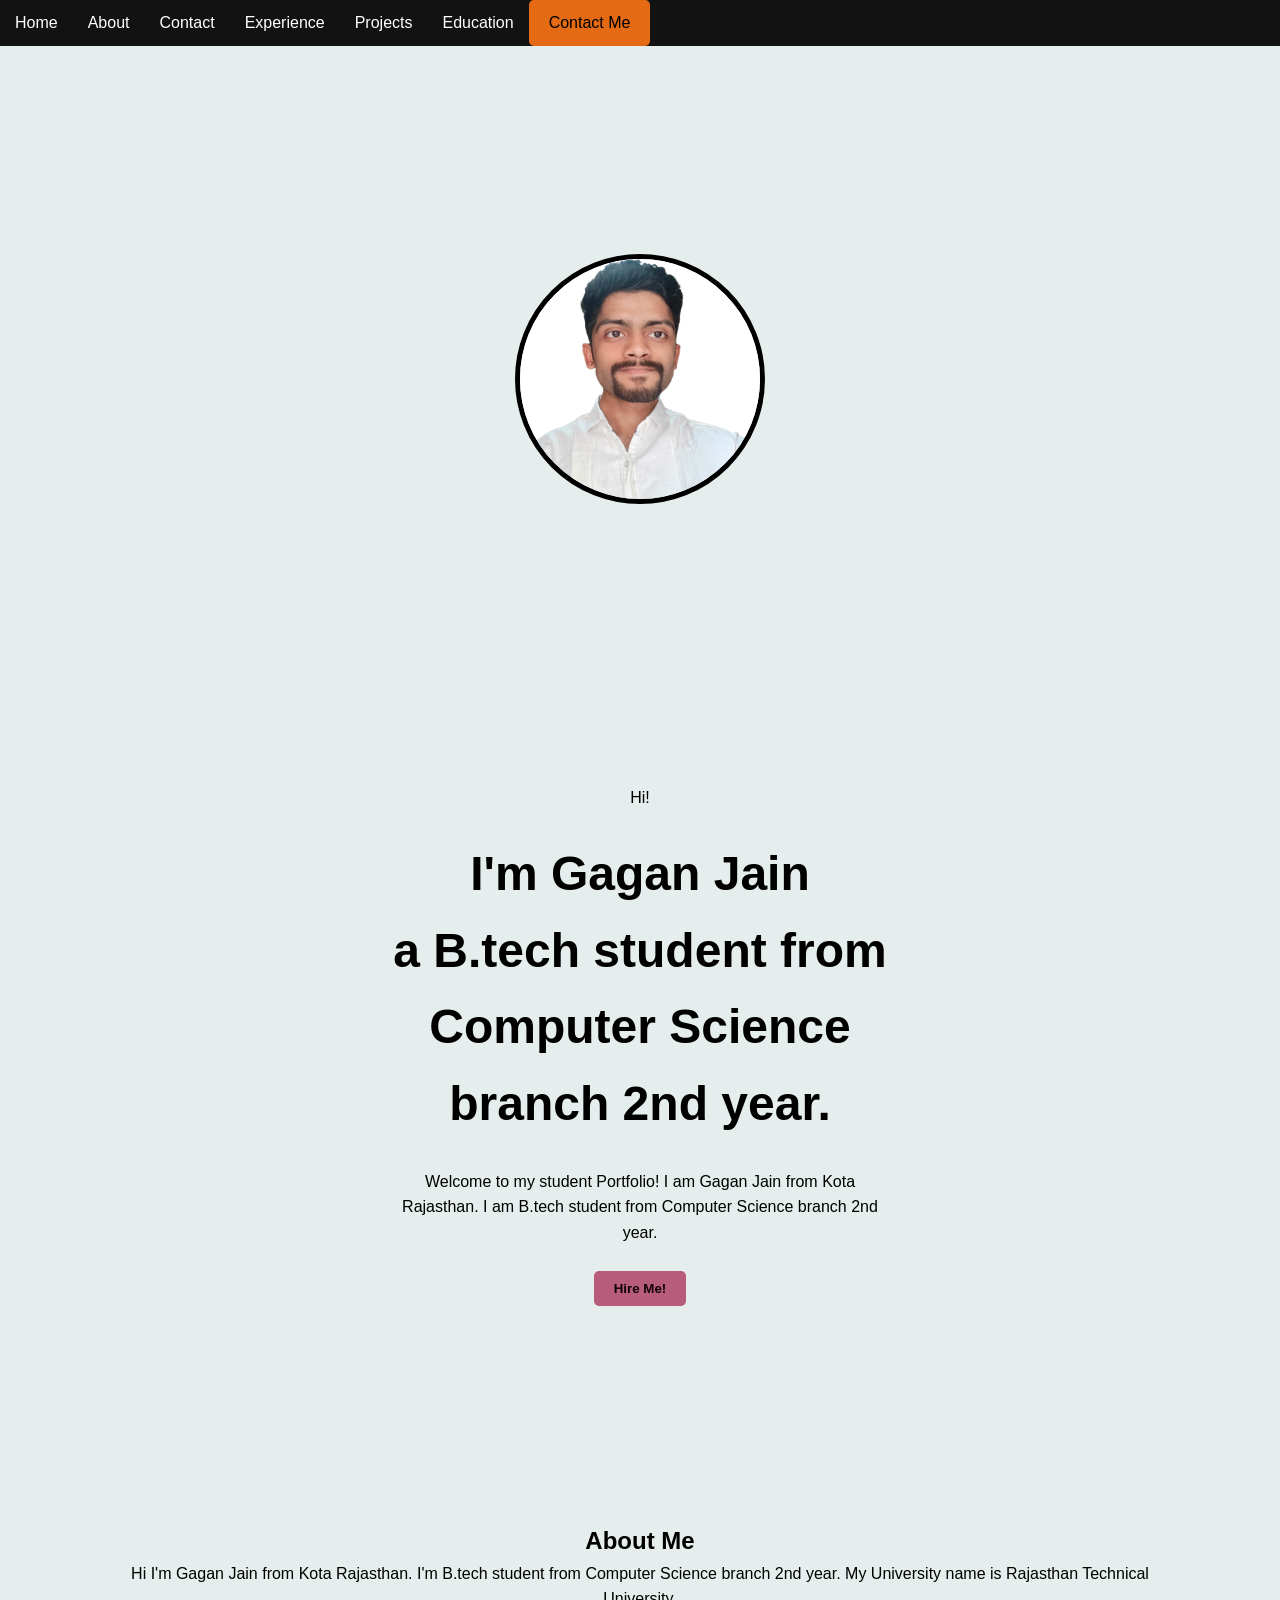
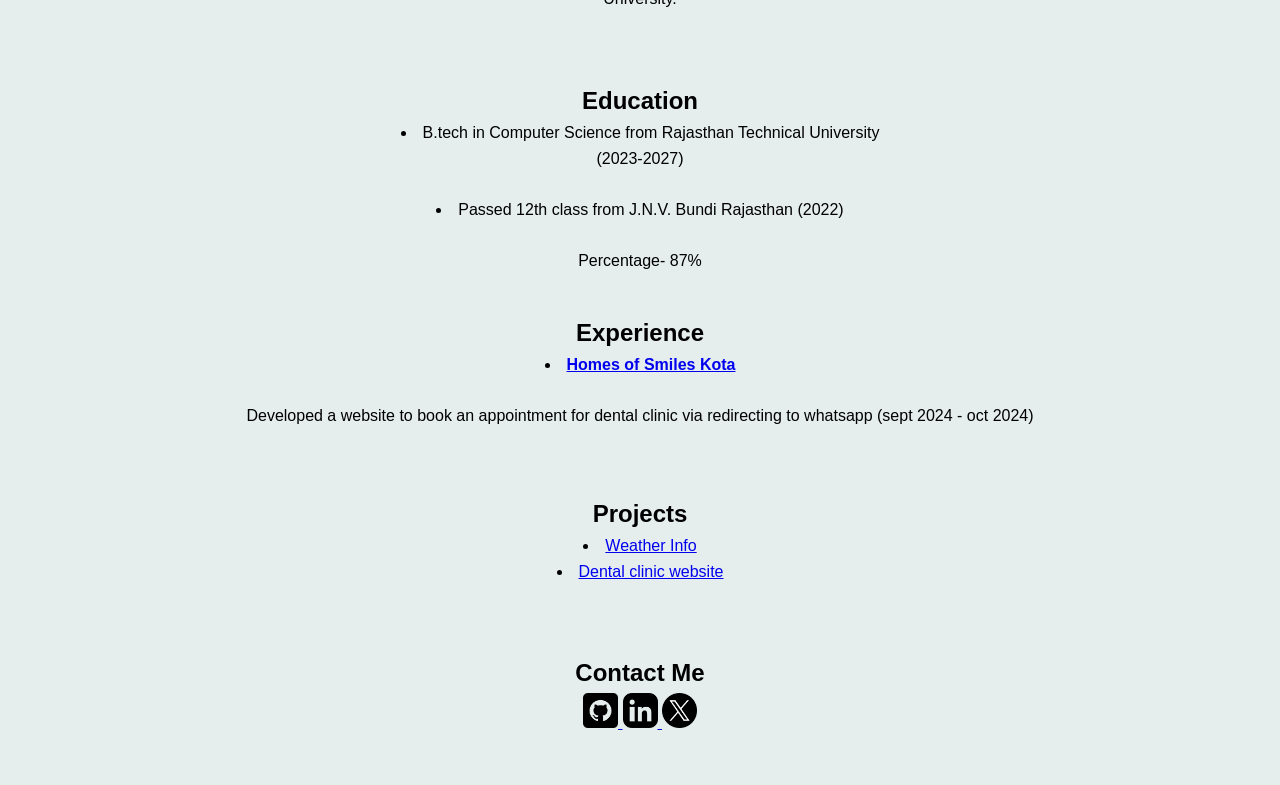
==== index.html @ 57ca9106 "added" ====
<!DOCTYPE html>
<html lang="en">
<head>
    <meta charset="UTF-8">
    <meta name="viewport" content="width=device-width, initial-scale=1.0">
    <title>My Portfolio</title>
   <link rel="stylesheet" href="style.css">
   
</head>
<body><header>
  <nav class="Navbar">
      <div class="hamburger" id="hamburger">
          &#9776; <!-- Hamburger icon -->
      </div>
      <ul class="nav-links" id="nav-links">
          <li><a href="#home">Home</a></li>
          <li><a href="#about">About</a></li>
          <li><a href="#contact">Contact</a></li>
          <li><a href="#Experience">Experience</a></li>
          <li><a href="#Projects">Projects</a></li>
          <li><a href="#Education">Education</a></li>
      </ul>
      <a href="https://mail.google.com/mail/?view=cm&fs=1&tf=1&to=gagan.praveen004@gmail.com" class="contact-btn">Contact Me</a>
  </nav>
  <br>
</header>
<!-- 
    <header>
        <nav>
            <ul>
                <li><a href="#home">Home</a></li>
                <li><a href="#about">About</a></li>
                <li><a href="#contact">Contact</a></li>
                <li><a href="#Experience">Experience</a></li>
                <li><a href="#Education">Education</a></li>
            </ul>
            <a href="https://mail.google.com/mail/?view=cm&fs=1&tf=1&to=gagan.praveen004@gmail.com" class="contact-btn">Contact Me</a>
        </nav>
        <br>
    </header> -->
    <section id="home">
      <div class="img">
        
        <img src="main.jpg" alt="profile" width="250px" height="250px" border- radius="90%" object-fit="cover" border="5px solid black">
       
    </div>
  </section>
    <section id="home">
        <div class="intro">
            <div class="content">
                <p class="subtitle" >Hi!</p>
                <br>
                <h1 class="title">I'm <span class="highlight"> Gagan Jain<br>a  </span>B.tech student from Computer Science  branch 2nd year.</h1>
                <br>
                <p class="Description">Welcome to my student Portfolio! I am Gagan Jain from Kota Rajasthan. I am B.tech student from Computer Science branch 2nd year.</p>
                <div class="action__btns">
                  <a href="https://mail.google.com/mail/?view=cm&fs=1&tf=1&to=gagan.praveen004@gmail.com">
                     <br>
                    <button class="Portfolio"><b>Hire Me!</b></button> <br>
                  </a>
                </div>
            </div>
            <br>
          
        </div>
    </section> 
    <br>
    <br>
    <br>
    <section id="about">
      
      <h2>About Me</h2>
      <p>Hi I'm Gagan Jain from Kota Rajasthan. I'm B.tech student from Computer Science  branch 2nd year. My University name is Rajasthan Technical University.</p>
    </section> 
    <section id="Education">
      <h2>Education</h2>
   <li> B.tech in Computer Science from Rajasthan Technical University </li>  
        (2023-2027)
     <br>
     <br>
  <li> Passed 12th class from J.N.V. Bundi Rajasthan (2022)</li>
        <br>
        Percentage- 87% 
   
    </section>
    <section id="Experience">
      <h2>Experience</h2>
     

   <li> <a href="https://the-home-of-smiles.onrender.com/">   <b>Homes of Smiles Kota</b> </a>  </li> 
         <br>
        Developed a website to book an appointment for dental clinic via redirecting to  whatsapp (sept 2024 - oct 2024) 
         <br>
        <br>
   
       
    </section>
    <section id="Projects">
      <h2>Projects</h2>
   

       <li><a href="https://the-weather-app-search.vercel.app/">Weather Info</a> </li>
       <li><a href="https://the-home-of-smiles.onrender.com/">Dental clinic website </a></li>
    
    </section>
    
    <section id="contact">
      <h2>Contact Me</h2>
      <div class="child">
        <a href="https://github.com/Gagan-jain-004"><img src="github.png" height="35px" width="35px" class="insta" alt="img"> </a>
        <a href="https://www.linkedin.com/in/gagan-jain-01abc"><img src="linkedin.png" height="35px" width="35px" class="insta" alt="img"> </a>
        <a href="https://x.com/GaganJain004?s=09"><img src="twitter.png" height="35px" width="35px" class="insta" alt="img"> </a>
         </a>
      </div>
   </section>





   <script>
    const hamburger = document.getElementById('hamburger');
    const navLinks = document.getElementById('nav-links');

    hamburger.addEventListener('click', () => {
        navLinks.classList.toggle('active');
    });
</script>
</body>
</html>
---- style.css ----
body
{
  font-family: Arial, Helvetica, sans-serif;
  background-color:rgb(229, 237, 237);
}
header
{
  position:relative;
  width: 100%;
  z-index: 1000;
}
 nav
{
  width:100%;
  position:fixed;
  background-color:rgb(18, 18, 19);
  color: white;
  display: flex;
  top: 0;
  align-items: center;
  
}
header nav ul
{
  list-style: none;
  display: flex;
}
header nav ul li
{
  margin: 0 15px;
}
header nav ul li a
{
  color:white;
  text-decoration: none;
  font-size: 16px;
}
header nav .contact-btn
{
  background-color: rgb(228, 107, 20);
  padding: 10px 20px;
  color: black;
  border-radius: 5px;
  text-decoration: none;
}
section#home
{
  display: flex;
  justify-content: space-around;
  align-items: center;
  height: 75vh;
  padding: 0 10%;
}
.intro
{
  max-width: 500px;
}
.intro h1
{
  font-size: 48px;
}
.intro .role
{
 font-size: 24px;
}
.intro .btn
{
  padding: 10px 20px;
  border-radius: 5px;
  text-decoration: none;
}
.photo img
{
  border-radius: 90%;
  width: 250px;
  height: 250px; 
  object-fit: cover;
  border: 5px solid black;
}
section#about,section#contact
{
 padding: 50px 10%;
 text-align:center ;
}
section#abouth2,section#contacth2
{
 font-size: 36px;
 margin-bottom: 20px;
}
form input, form textarea
{
  width: 100%;
  padding: 15px;
  margin: 10px 0;
  border: 1px solid black;
  border-radius: 5px;
}
form button
{
  padding: 10px 20px;
  border: none;
  border-radius: 5px;
  cursor: pointer;
}



.Portfolio {
  background-color: #ea5967;
  
}
html{
  scroll-behavior: smooth;
}


/* responsive */
/* Basic Reset */
* {
  margin: 0;
  padding: 0;
  box-sizing: border-box;
}

body {
  font-family: Arial, sans-serif;
  line-height: 1.6;
}

/* Header and Navigation */
header {
  background: #333;
  color: #fff;
  padding: 10px 0;
}

nav ul {
  list-style: none;
  display: flex;
  justify-content: center;
}

nav ul li {
  margin: 0 15px;
}

nav a {
  color: #fff;
  text-decoration: none;
}

/* Button Styles */
.contact-btn, .Portfolio {
  background: #b85c7b;
  color: rgb(16, 4, 4);
  padding: 10px 20px;
  border: none;
  border-radius: 5px;
  cursor: pointer;
}

/* Section Styles */
section {
  padding: 20px;
  text-align: center;
}

.img img {
  border-radius: 50%;
  border: 5px solid black;
}

/* Responsive Styles */
@media (max-width: 768px) {
  nav ul {
      flex-direction: column;
      align-items: center;
  }
  
  .img img {
      width: 200px;
      height: 200px;
  }
  
  .title {
      font-size: 1.5em;
  }
  
  .Description {
      font-size: 0.9em;
  }
}

@media (max-width: 480px) {
  nav ul {
      margin: 0;
  }
  
  .title {
      font-size: 1.2em;
  }
  
  .Description {
      font-size: 0.8em;
  }
  
  .contact-btn, .Portfolio {
      width: 100%;
      margin: 10px 0;
  }
}



/*-----------*/
/* Hamburger Menu */
.hamburger {
  display: none;
  font-size: 30px;
  cursor: pointer;
}

/* Navigation Links */
.nav-links {
  display: flex;
  justify-content: center;
}

/* Responsive Styles */
@media (max-width: 768px) {
  .hamburger {
      display: block;
      color: white;
      margin-right: 15px;
  }

  .nav-links {
      display: none;
      flex-direction: column;
      width: 100%;
      position: absolute;
      top: 60px; /* Adjust according to your header height */
      left: 0;
      background-color: black;
  }

  .nav-links.active {
      display: flex;
  }

  .nav-links li {
      margin: 10px 0;
  }

  .contact-btn {
      width: 90%; /* Make the button responsive */
      margin: 10px auto; /* Center the button */
  }
}

/* Adjusting Contact Me Button */
.contact-btn {
  padding: 10px 20px;
  width: auto; /* Allow it to adjust */
}
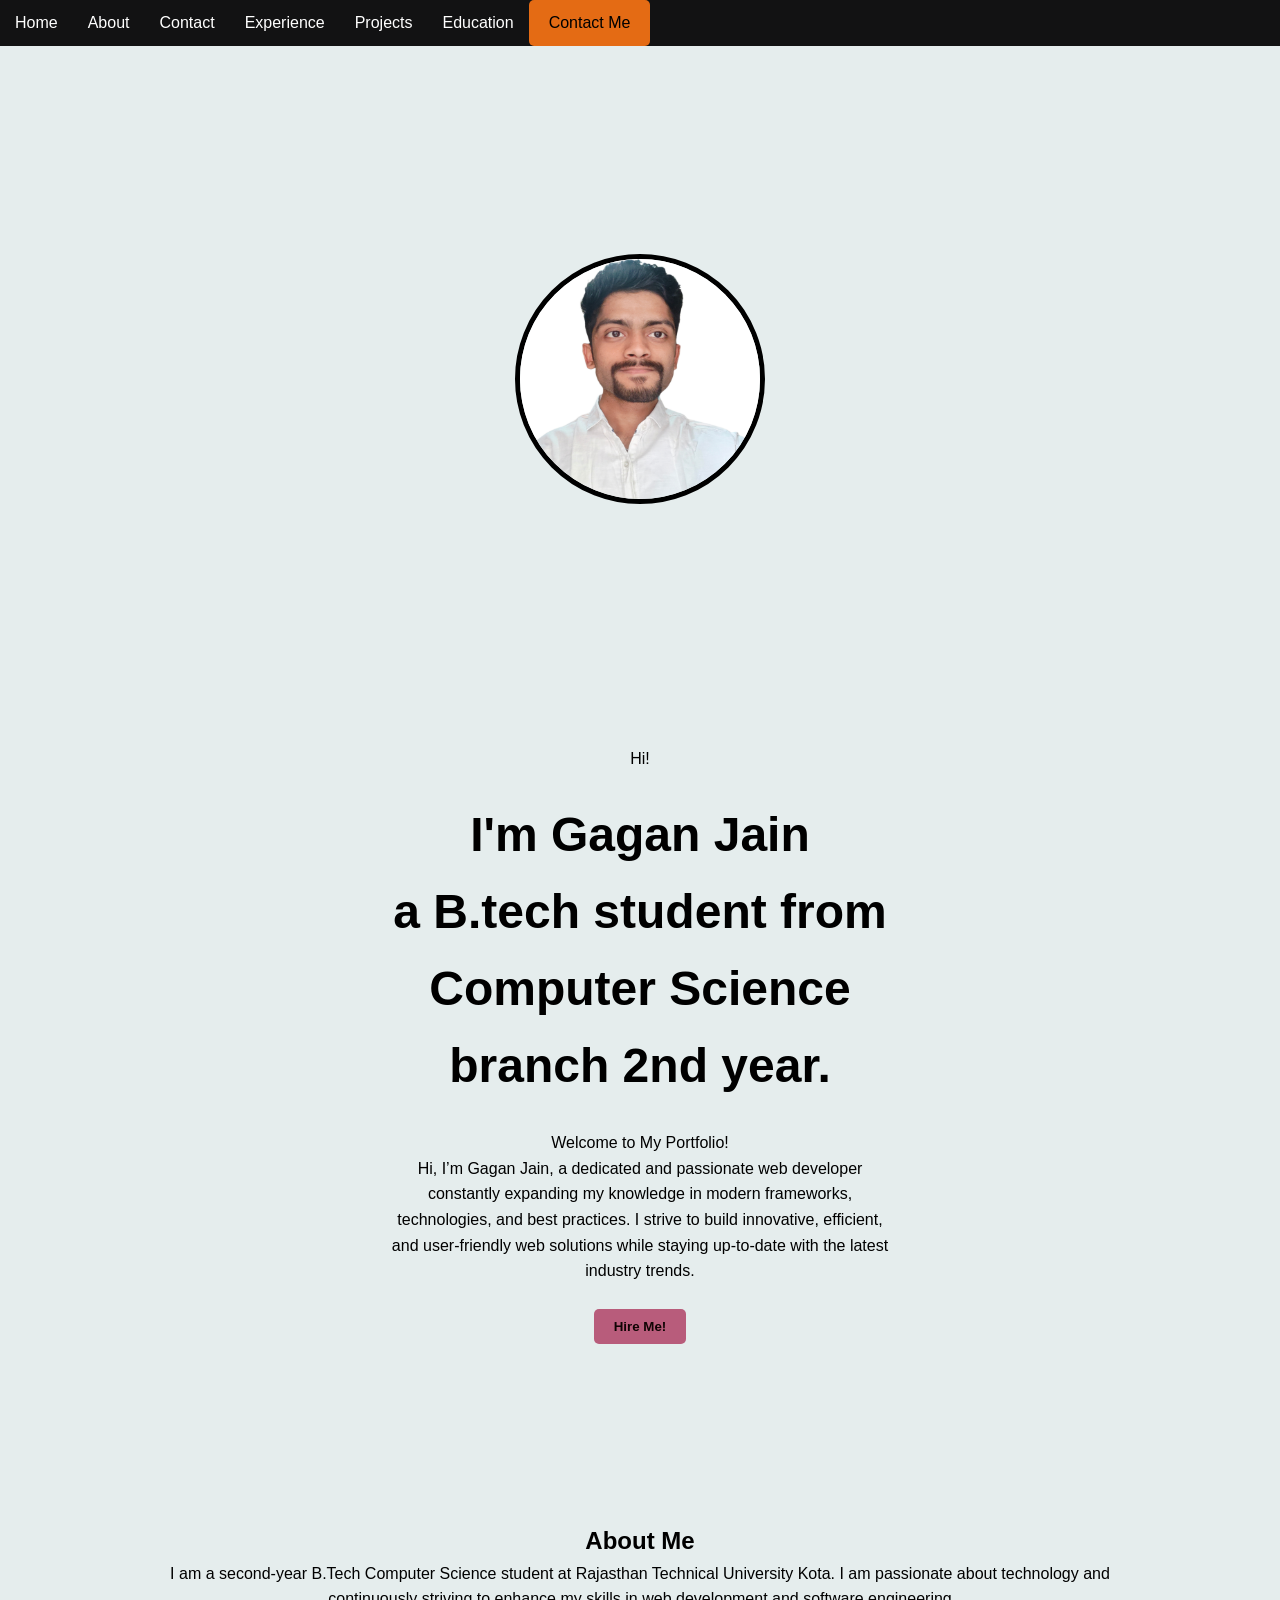
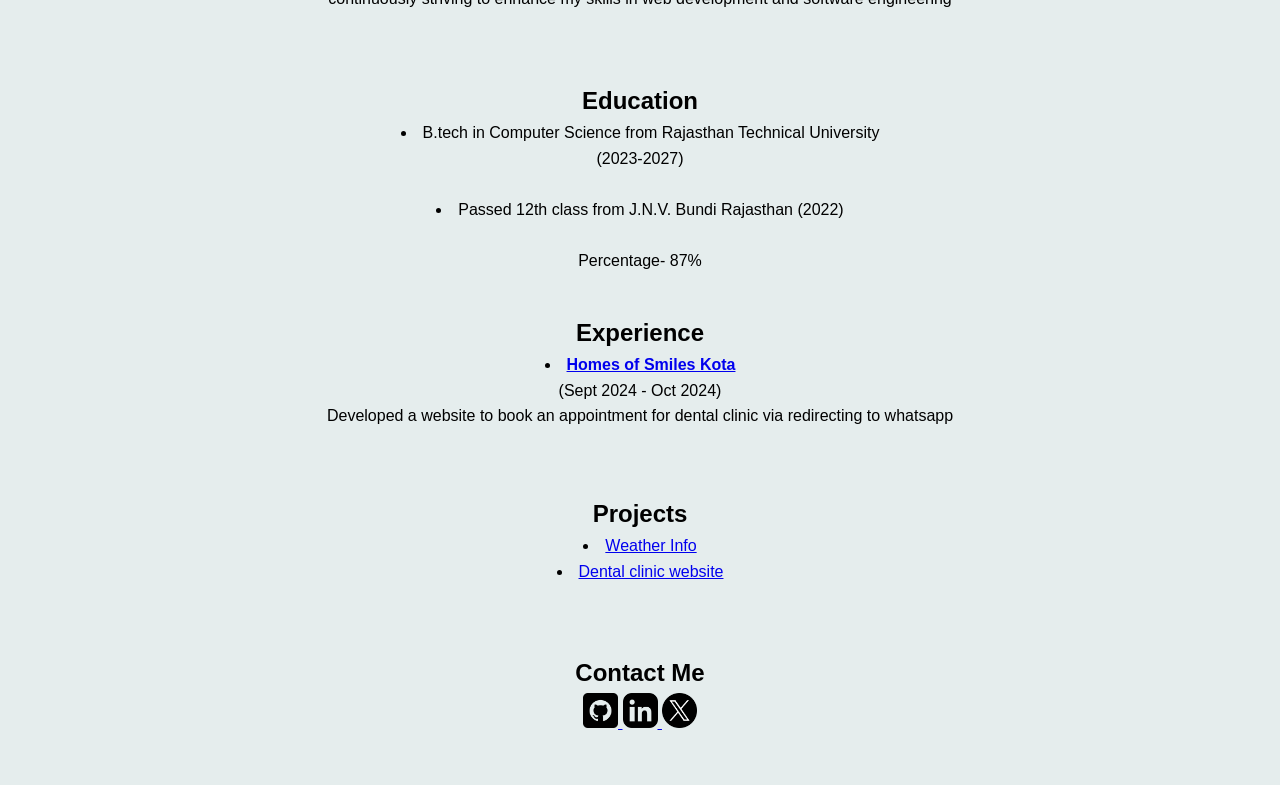
==== commit b635eabf: "added2" ====
--- a/index.html
+++ b/index.html
@@ -52,7 +52,9 @@
                 <br>
                 <h1 class="title">I'm <span class="highlight"> Gagan Jain<br>a  </span>B.tech student from Computer Science  branch 2nd year.</h1>
                 <br>
-                <p class="Description">Welcome to my student Portfolio! I am Gagan Jain from Kota Rajasthan. I am B.tech student from Computer Science branch 2nd year.</p>
+                <p class="Description">Welcome to My Portfolio! <br>
+                  Hi, I’m Gagan Jain,  a dedicated and passionate web developer constantly expanding my knowledge in modern frameworks, technologies, and best practices. I strive to build innovative, efficient, and user-friendly web solutions while staying up-to-date with the latest industry trends.
+                  </p>
                 <div class="action__btns">
                   <a href="https://mail.google.com/mail/?view=cm&fs=1&tf=1&to=gagan.praveen004@gmail.com">
                      <br>
@@ -70,10 +72,11 @@
     <section id="about">
       
       <h2>About Me</h2>
-      <p>Hi I'm Gagan Jain from Kota Rajasthan. I'm B.tech student from Computer Science  branch 2nd year. My University name is Rajasthan Technical University.</p>
+      <p> I am a second-year B.Tech Computer Science student at Rajasthan Technical University Kota. I am passionate about technology and continuously striving to enhance my skills in web development and software engineering</p>
     </section> 
     <section id="Education">
-      <h2>Education</h2>
+     <h2>Education</h2> 
+      
    <li> B.tech in Computer Science from Rajasthan Technical University </li>  
         (2023-2027)
      <br>
@@ -84,12 +87,11 @@
    
     </section>
     <section id="Experience">
-      <h2>Experience</h2>
+   <h2>Experience</h2> 
      
-
-   <li> <a href="https://the-home-of-smiles.onrender.com/">   <b>Homes of Smiles Kota</b> </a>  </li> 
-         <br>
-        Developed a website to book an appointment for dental clinic via redirecting to  whatsapp (sept 2024 - oct 2024) 
+   <li> <a href="https://the-home-of-smiles.onrender.com/">   <b>Homes of Smiles Kota </b> </a> </li> <p> (Sept 2024 - Oct 2024)</p>
+         
+        Developed a website to book an appointment for dental clinic via redirecting to  whatsapp  
          <br>
         <br>
    
@@ -115,7 +117,7 @@
    </section>
 
 
-
+  
 
 
    <script>
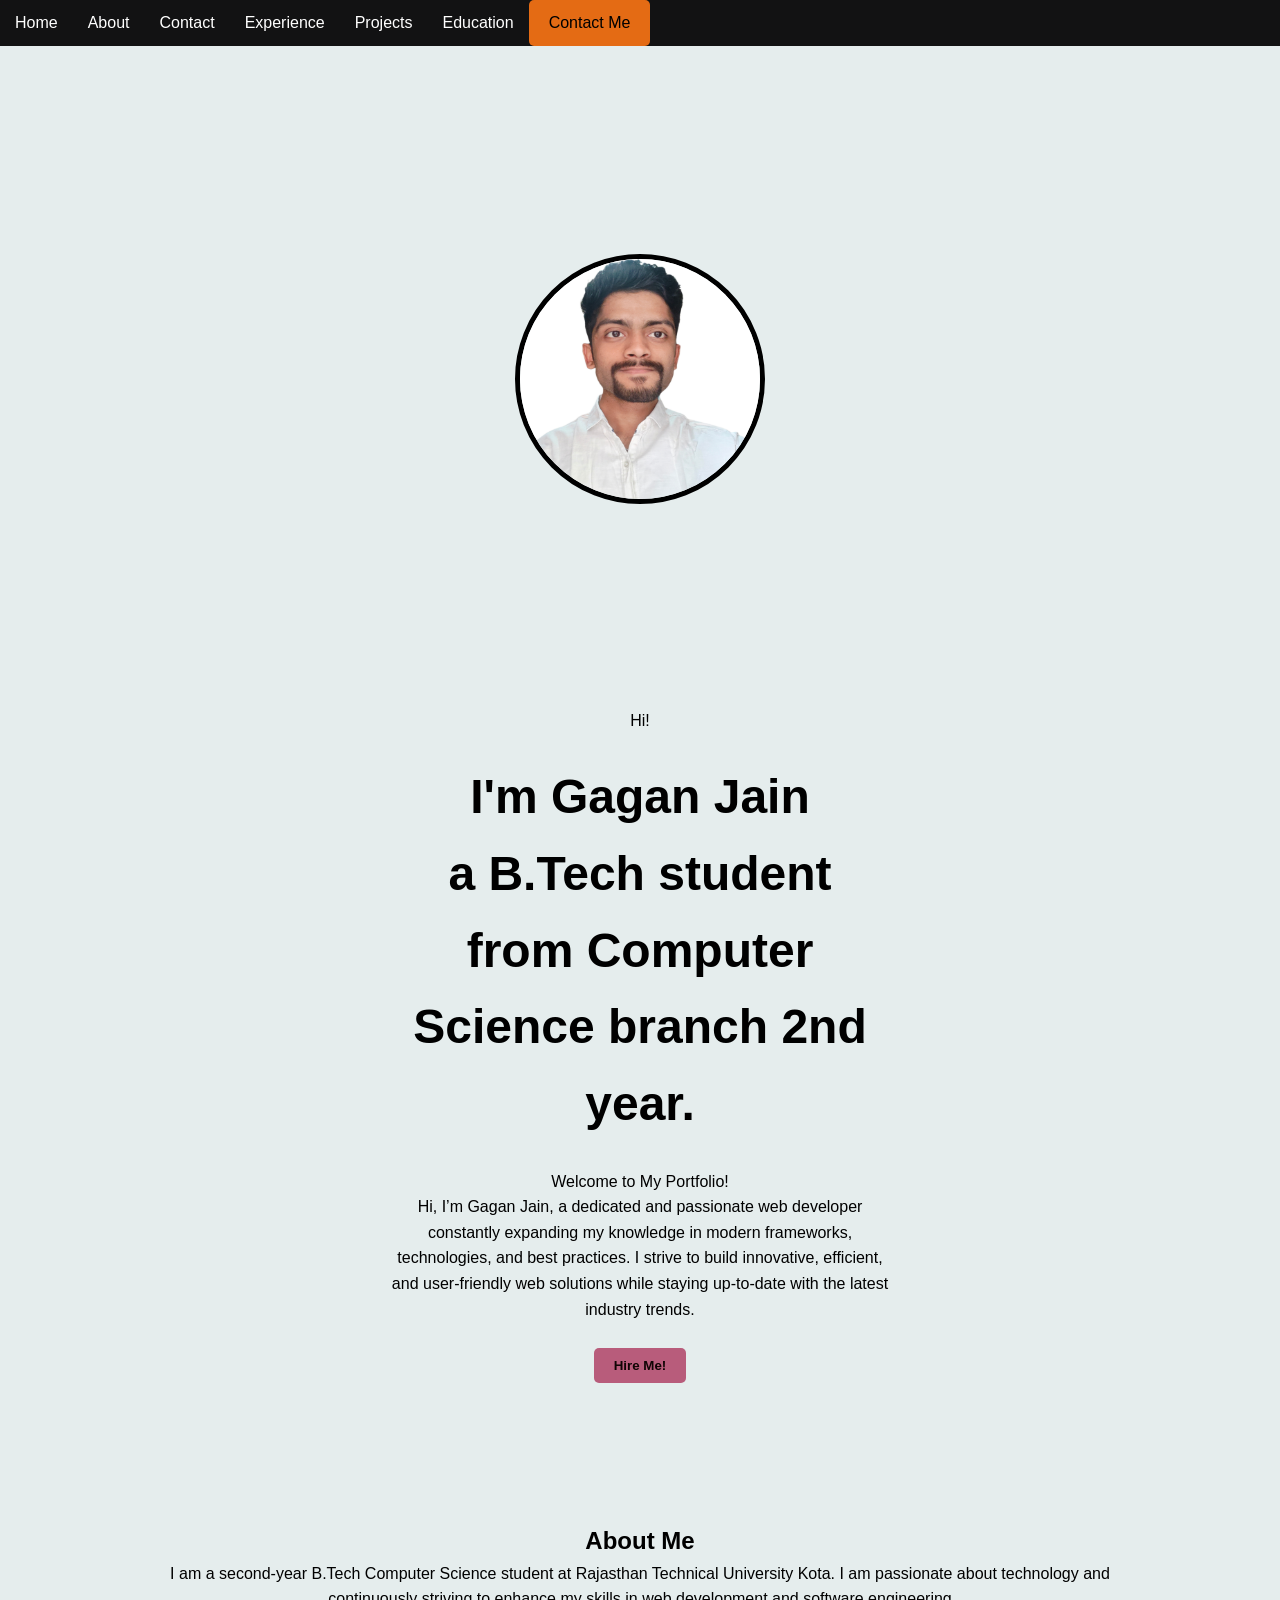
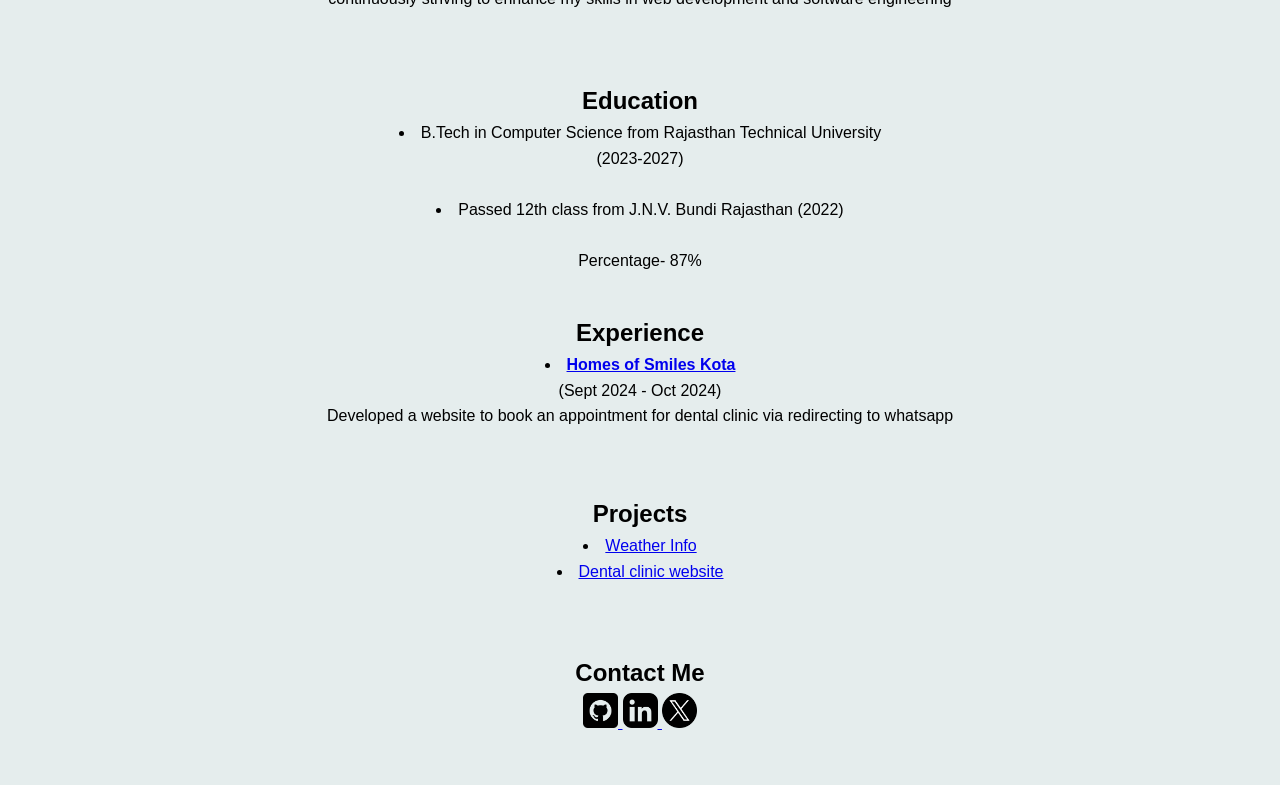
==== commit da523a29: "a2" ====
--- a/index.html
+++ b/index.html
@@ -50,7 +50,7 @@
             <div class="content">
                 <p class="subtitle" >Hi!</p>
                 <br>
-                <h1 class="title">I'm <span class="highlight"> Gagan Jain<br>a  </span>B.tech student from Computer Science  branch 2nd year.</h1>
+                <h1 class="title">I'm <span class="highlight"> Gagan Jain<br>a  </span>B.Tech student from Computer Science  branch 2nd year.</h1>
                 <br>
                 <p class="Description">Welcome to My Portfolio! <br>
                   Hi, I’m Gagan Jain,  a dedicated and passionate web developer constantly expanding my knowledge in modern frameworks, technologies, and best practices. I strive to build innovative, efficient, and user-friendly web solutions while staying up-to-date with the latest industry trends.
@@ -77,7 +77,7 @@
     <section id="Education">
      <h2>Education</h2> 
       
-   <li> B.tech in Computer Science from Rajasthan Technical University </li>  
+   <li> B.Tech in Computer Science from Rajasthan Technical University </li>  
         (2023-2027)
      <br>
      <br>
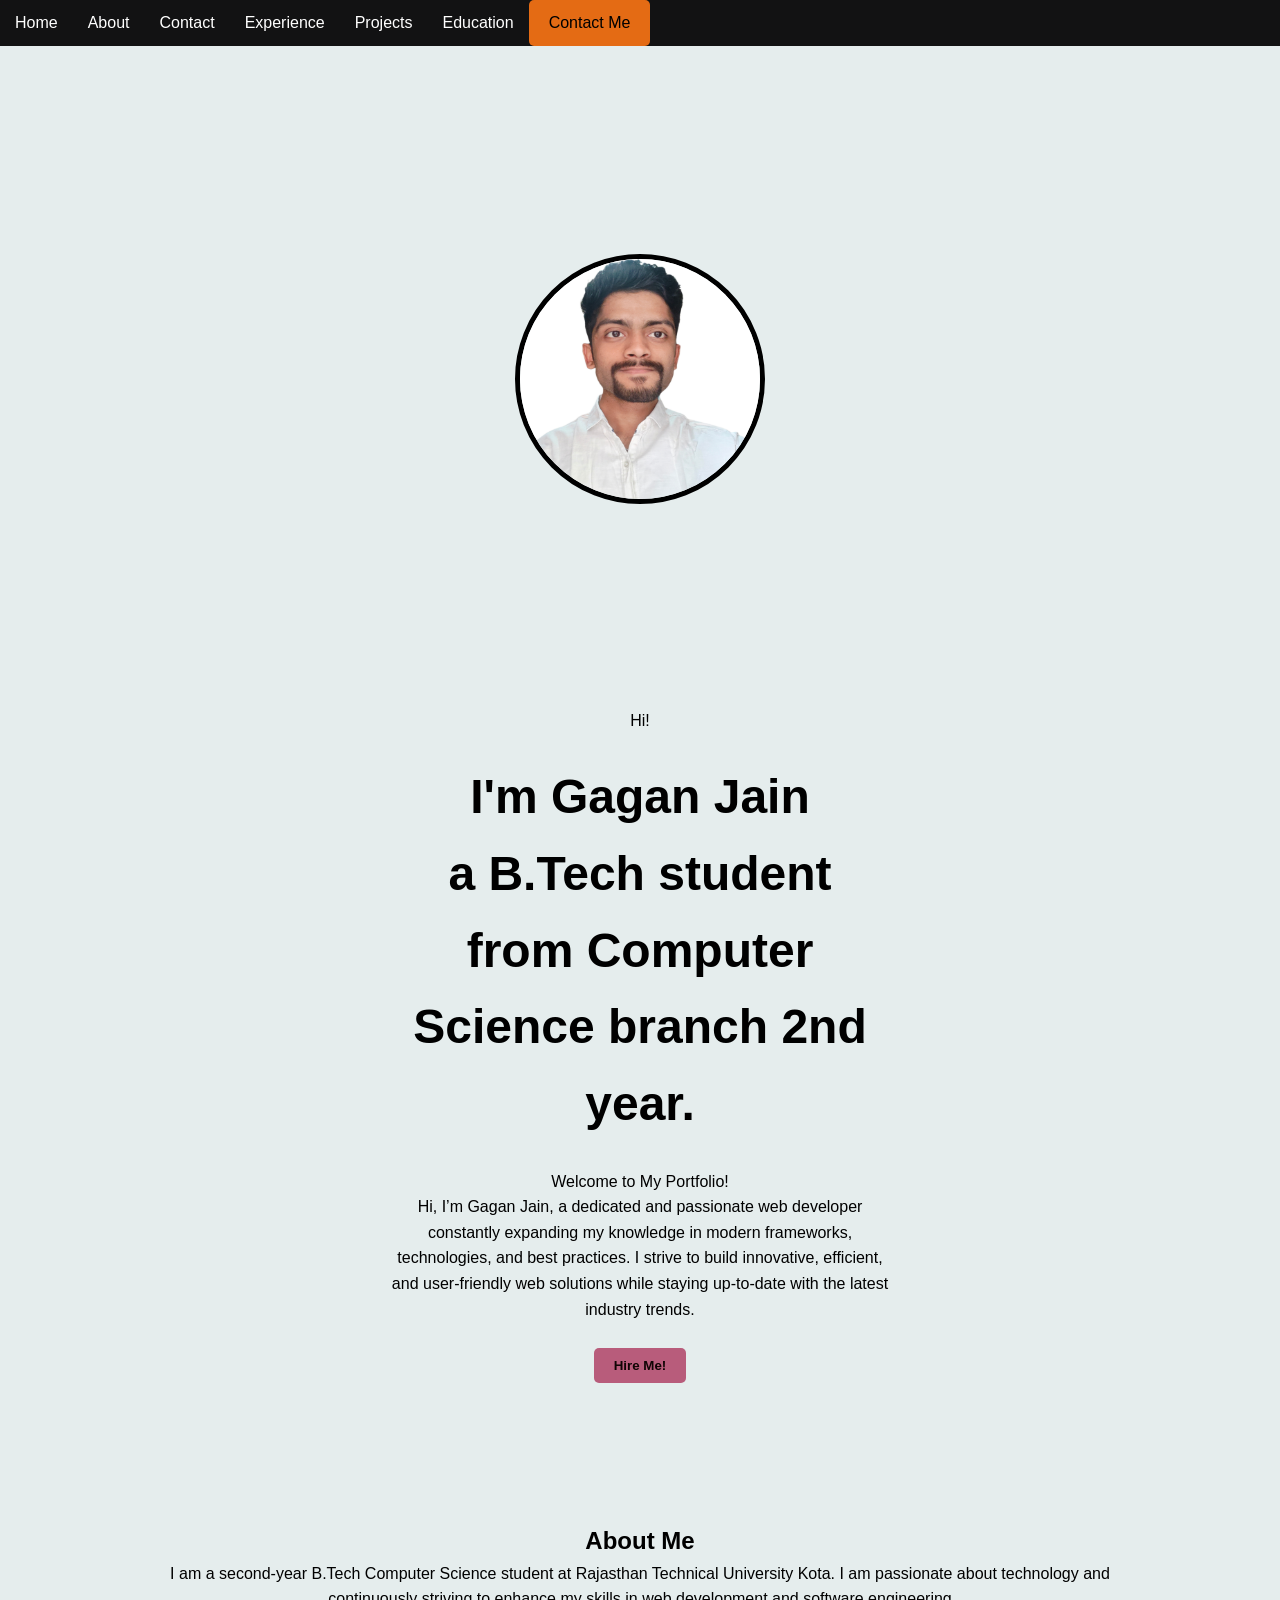
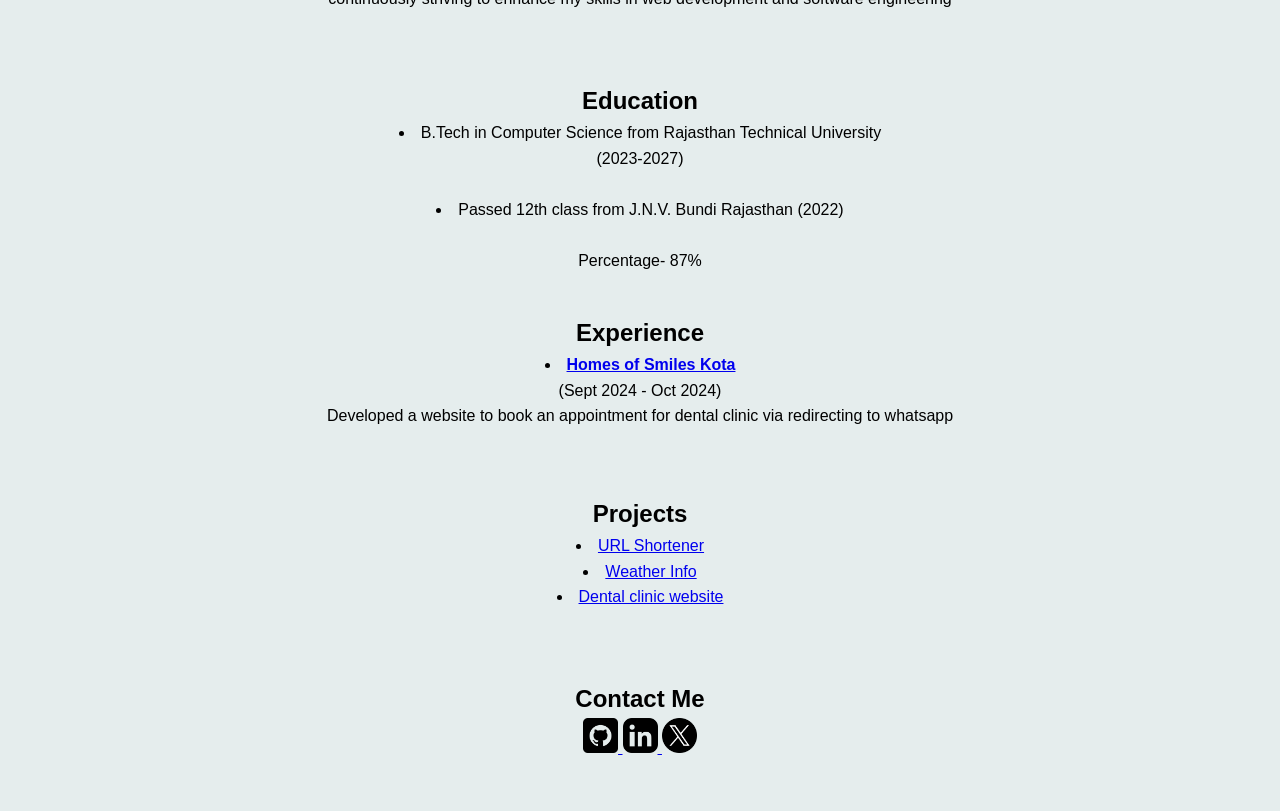
==== commit d912c4eb: "spl" ====
--- a/index.html
+++ b/index.html
@@ -101,6 +101,7 @@
       <h2>Projects</h2>
    
 
+       <li><a href="https://url-shortner-rho-two.vercel.app/">URL Shortener</a> </li>
        <li><a href="https://the-weather-app-search.vercel.app/">Weather Info</a> </li>
        <li><a href="https://the-home-of-smiles.onrender.com/">Dental clinic website </a></li>
     
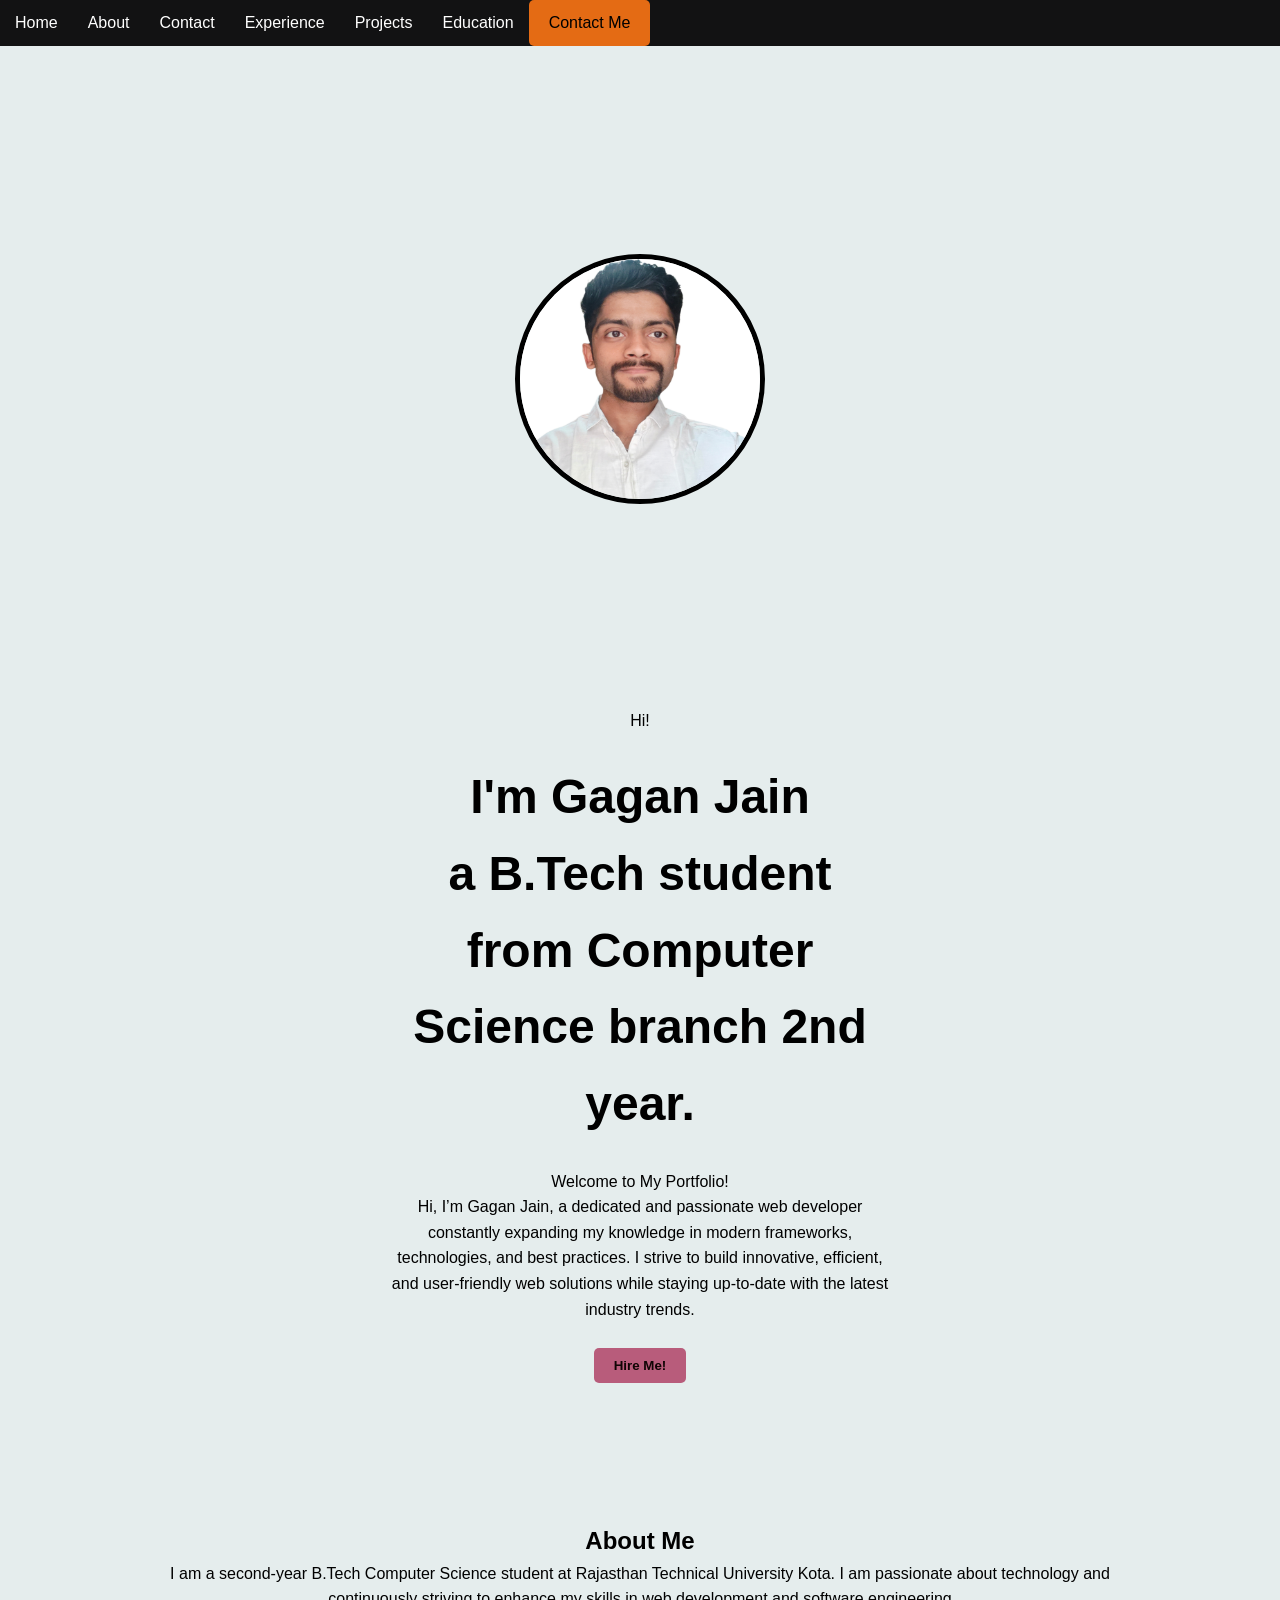
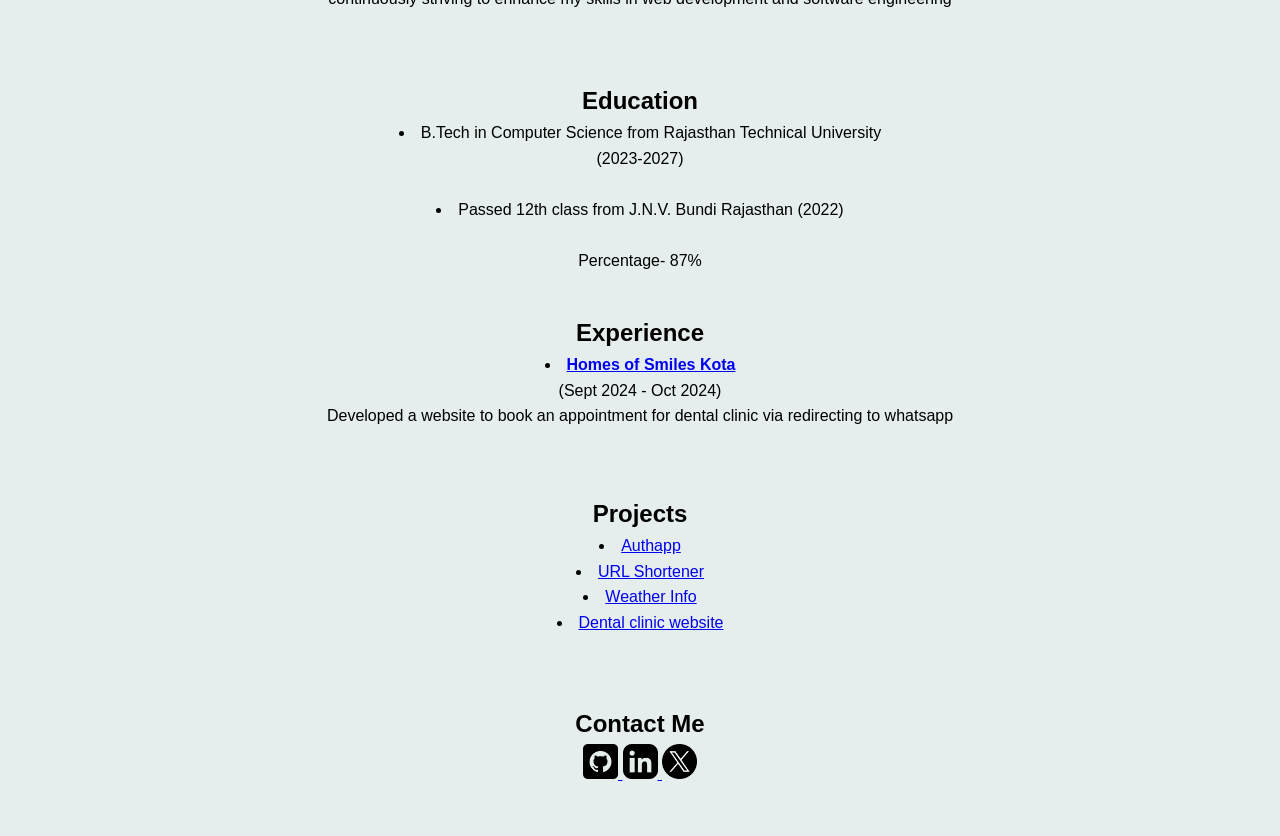
==== commit 6f57576d: "new addition" ====
--- a/index.html
+++ b/index.html
@@ -101,6 +101,7 @@
       <h2>Projects</h2>
    
 
+       <li><a href="https://auth-app-beta-puce.vercel.app/">Authapp</a> </li>
        <li><a href="https://url-shortner-rho-two.vercel.app/">URL Shortener</a> </li>
        <li><a href="https://the-weather-app-search.vercel.app/">Weather Info</a> </li>
        <li><a href="https://the-home-of-smiles.onrender.com/">Dental clinic website </a></li>
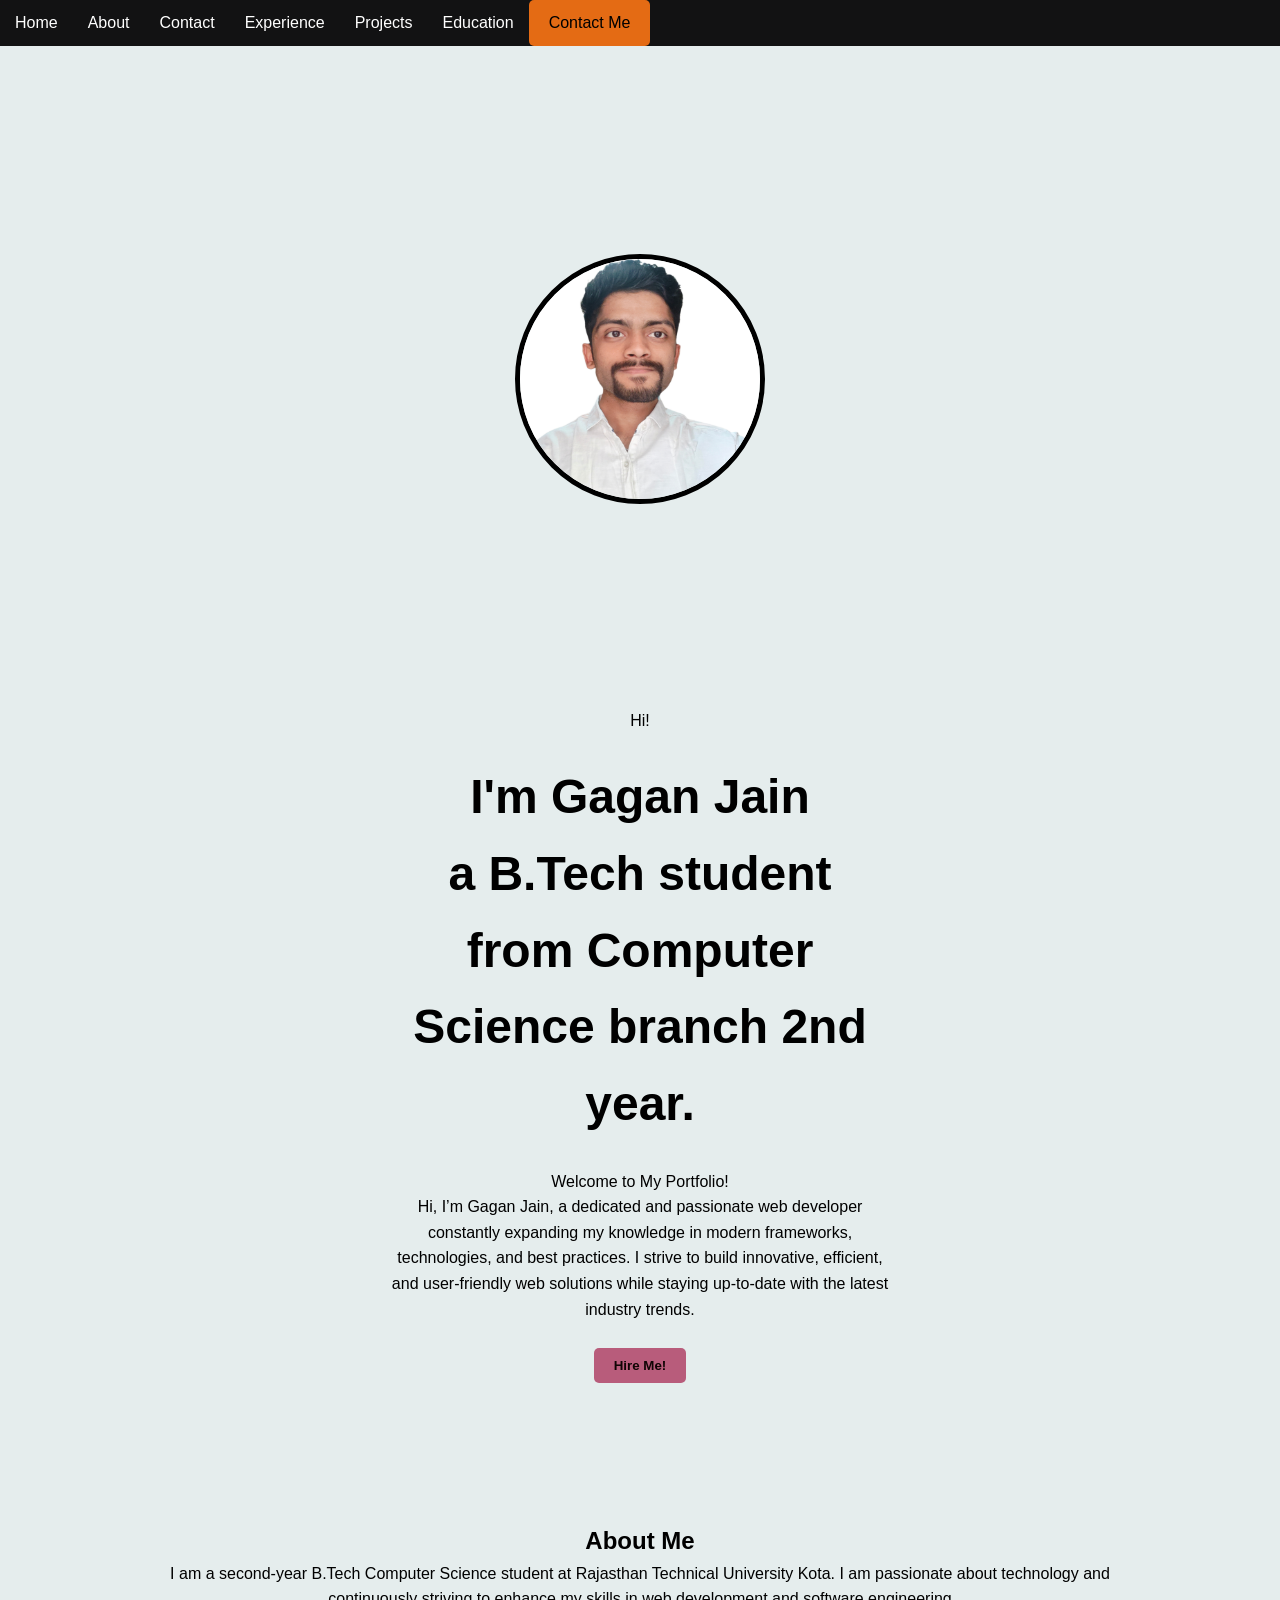
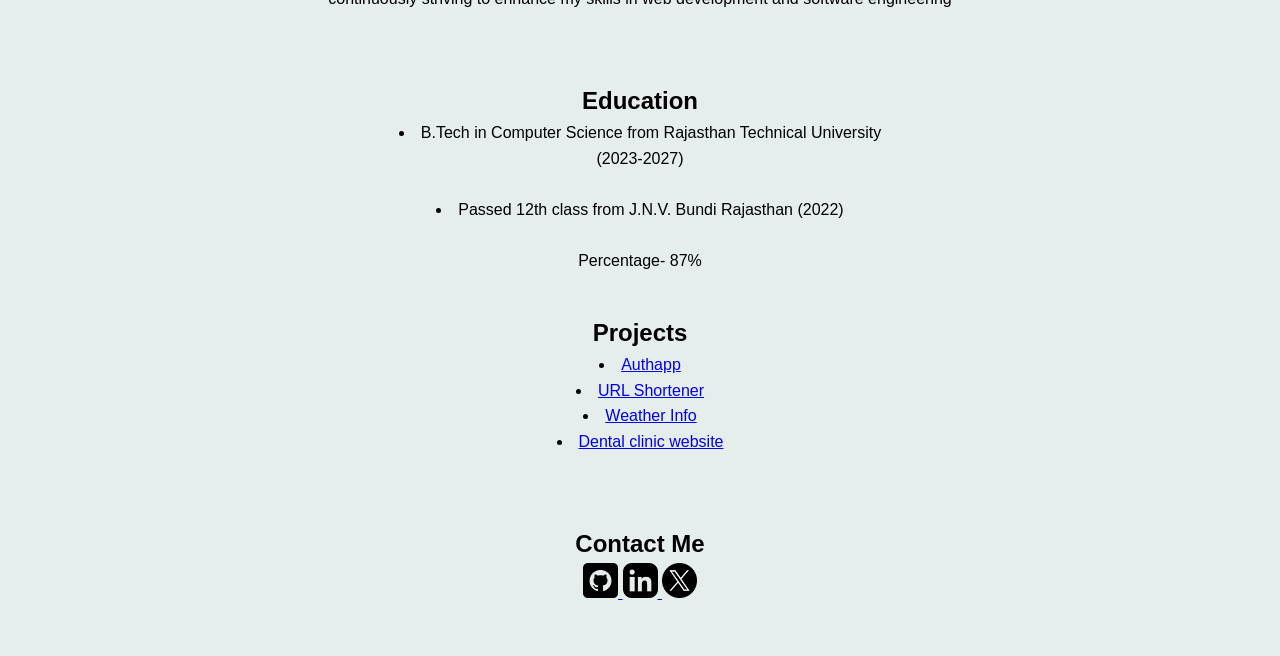
==== commit d547a9b4: "some part removed" ====
--- a/index.html
+++ b/index.html
@@ -86,7 +86,7 @@
         Percentage- 87% 
    
     </section>
-    <section id="Experience">
+    <!-- <section id="Experience">
    <h2>Experience</h2> 
      
    <li> <a href="https://the-home-of-smiles.onrender.com/">   <b>Homes of Smiles Kota </b> </a> </li> <p> (Sept 2024 - Oct 2024)</p>
@@ -96,7 +96,7 @@
         <br>
    
        
-    </section>
+    </section> -->
     <section id="Projects">
       <h2>Projects</h2>
    
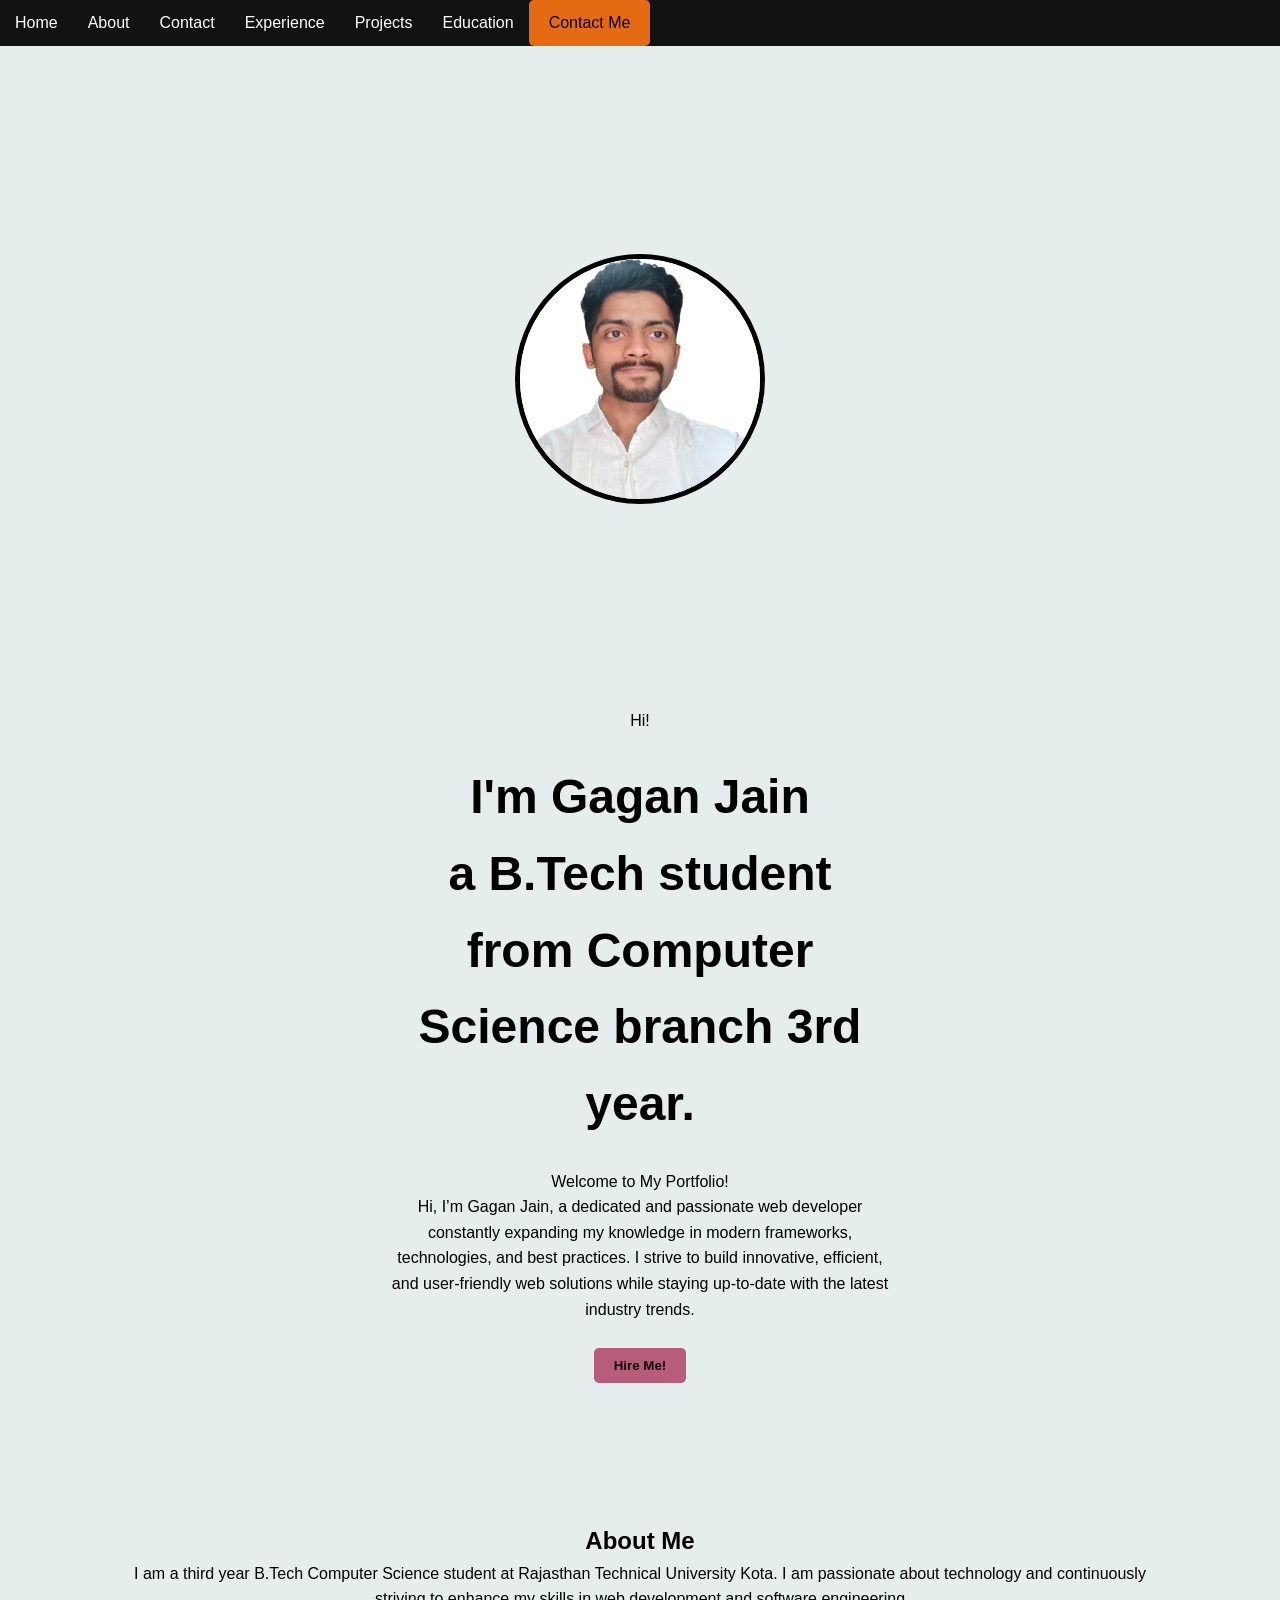
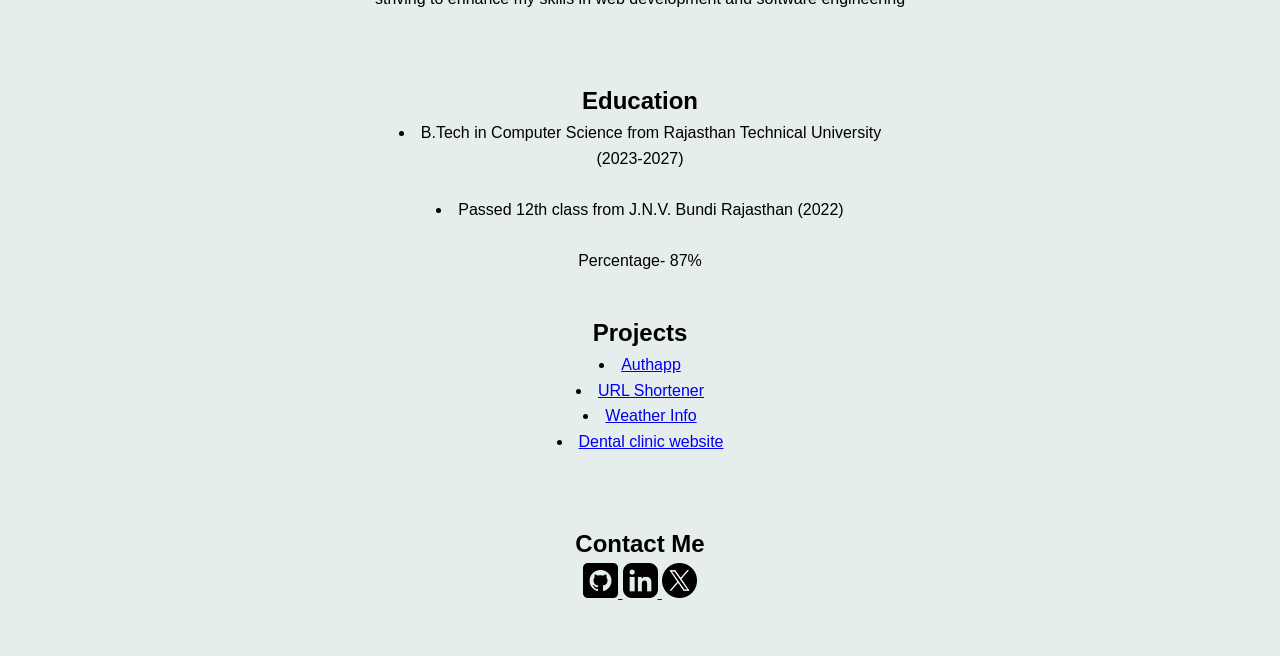
==== commit f270b044: "Year Update" ====
--- a/index.html
+++ b/index.html
@@ -50,7 +50,7 @@
             <div class="content">
                 <p class="subtitle" >Hi!</p>
                 <br>
-                <h1 class="title">I'm <span class="highlight"> Gagan Jain<br>a  </span>B.Tech student from Computer Science  branch 2nd year.</h1>
+                <h1 class="title">I'm <span class="highlight"> Gagan Jain<br>a  </span>B.Tech student from Computer Science  branch 3rd year.</h1>
                 <br>
                 <p class="Description">Welcome to My Portfolio! <br>
                   Hi, I’m Gagan Jain,  a dedicated and passionate web developer constantly expanding my knowledge in modern frameworks, technologies, and best practices. I strive to build innovative, efficient, and user-friendly web solutions while staying up-to-date with the latest industry trends.
@@ -72,7 +72,7 @@
     <section id="about">
       
       <h2>About Me</h2>
-      <p> I am a second-year B.Tech Computer Science student at Rajasthan Technical University Kota. I am passionate about technology and continuously striving to enhance my skills in web development and software engineering</p>
+      <p> I am a third year B.Tech Computer Science student at Rajasthan Technical University Kota. I am passionate about technology and continuously striving to enhance my skills in web development and software engineering</p>
     </section> 
     <section id="Education">
      <h2>Education</h2> 
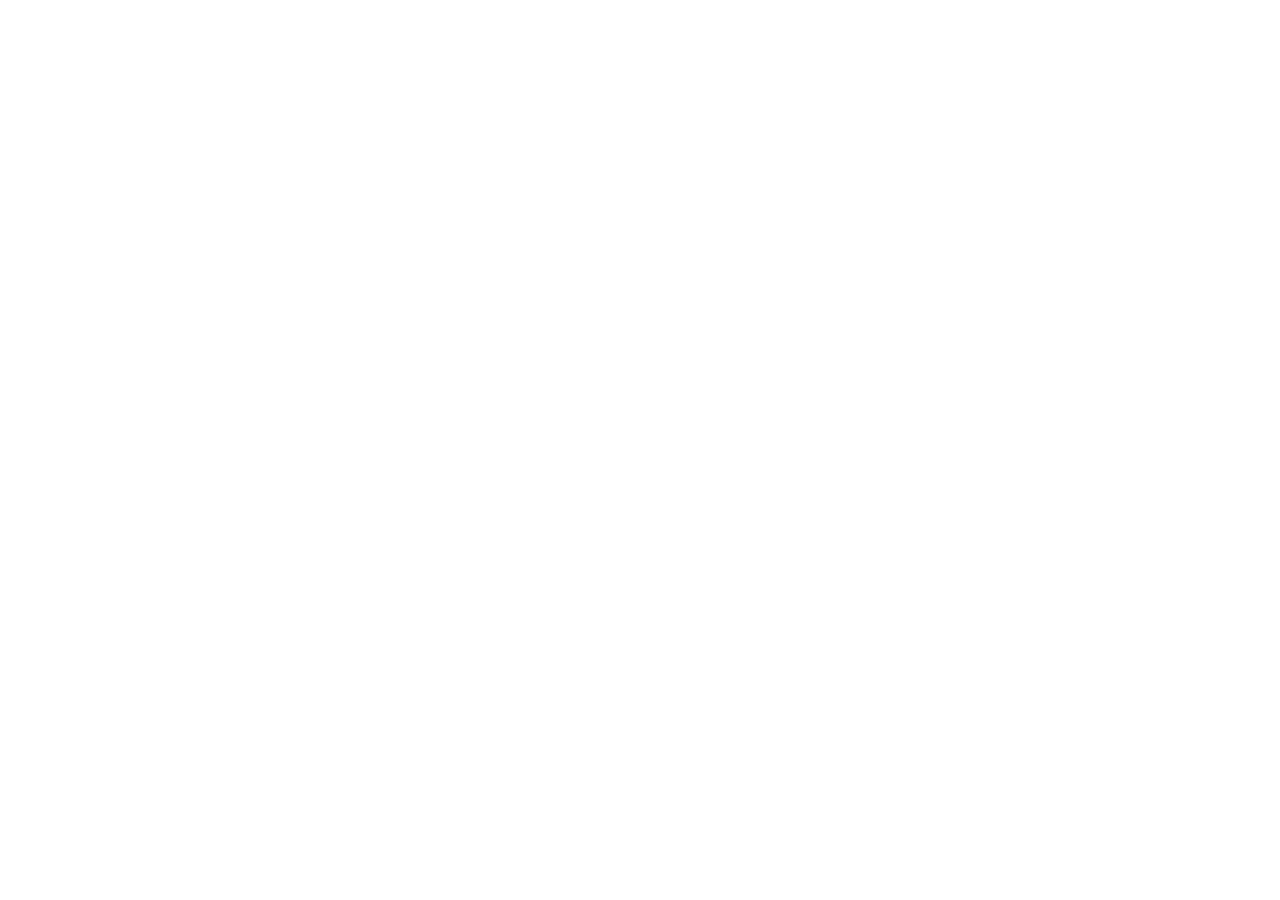
==== commit c63b51aa: "portfolio work" ====
--- a/index.html
+++ b/index.html
@@ -1,134 +1,13 @@
-<!DOCTYPE html>
+<!doctype html>
 <html lang="en">
-<head>
-    <meta charset="UTF-8">
-    <meta name="viewport" content="width=device-width, initial-scale=1.0">
-    <title>My Portfolio</title>
-   <link rel="stylesheet" href="style.css">
-   
-</head>
-<body><header>
-  <nav class="Navbar">
-      <div class="hamburger" id="hamburger">
-          &#9776; <!-- Hamburger icon -->
-      </div>
-      <ul class="nav-links" id="nav-links">
-          <li><a href="#home">Home</a></li>
-          <li><a href="#about">About</a></li>
-          <li><a href="#contact">Contact</a></li>
-          <li><a href="#Experience">Experience</a></li>
-          <li><a href="#Projects">Projects</a></li>
-          <li><a href="#Education">Education</a></li>
-      </ul>
-      <a href="https://mail.google.com/mail/?view=cm&fs=1&tf=1&to=gagan.praveen004@gmail.com" class="contact-btn">Contact Me</a>
-  </nav>
-  <br>
-</header>
-<!-- 
-    <header>
-        <nav>
-            <ul>
-                <li><a href="#home">Home</a></li>
-                <li><a href="#about">About</a></li>
-                <li><a href="#contact">Contact</a></li>
-                <li><a href="#Experience">Experience</a></li>
-                <li><a href="#Education">Education</a></li>
-            </ul>
-            <a href="https://mail.google.com/mail/?view=cm&fs=1&tf=1&to=gagan.praveen004@gmail.com" class="contact-btn">Contact Me</a>
-        </nav>
-        <br>
-    </header> -->
-    <section id="home">
-      <div class="img">
-        
-        <img src="main.jpg" alt="profile" width="250px" height="250px" border- radius="90%" object-fit="cover" border="5px solid black">
-       
-    </div>
-  </section>
-    <section id="home">
-        <div class="intro">
-            <div class="content">
-                <p class="subtitle" >Hi!</p>
-                <br>
-                <h1 class="title">I'm <span class="highlight"> Gagan Jain<br>a  </span>B.Tech student from Computer Science  branch 3rd year.</h1>
-                <br>
-                <p class="Description">Welcome to My Portfolio! <br>
-                  Hi, I’m Gagan Jain,  a dedicated and passionate web developer constantly expanding my knowledge in modern frameworks, technologies, and best practices. I strive to build innovative, efficient, and user-friendly web solutions while staying up-to-date with the latest industry trends.
-                  </p>
-                <div class="action__btns">
-                  <a href="https://mail.google.com/mail/?view=cm&fs=1&tf=1&to=gagan.praveen004@gmail.com">
-                     <br>
-                    <button class="Portfolio"><b>Hire Me!</b></button> <br>
-                  </a>
-                </div>
-            </div>
-            <br>
-          
-        </div>
-    </section> 
-    <br>
-    <br>
-    <br>
-    <section id="about">
-      
-      <h2>About Me</h2>
-      <p> I am a third year B.Tech Computer Science student at Rajasthan Technical University Kota. I am passionate about technology and continuously striving to enhance my skills in web development and software engineering</p>
-    </section> 
-    <section id="Education">
-     <h2>Education</h2> 
-      
-   <li> B.Tech in Computer Science from Rajasthan Technical University </li>  
-        (2023-2027)
-     <br>
-     <br>
-  <li> Passed 12th class from J.N.V. Bundi Rajasthan (2022)</li>
-        <br>
-        Percentage- 87% 
-   
-    </section>
-    <!-- <section id="Experience">
-   <h2>Experience</h2> 
-     
-   <li> <a href="https://the-home-of-smiles.onrender.com/">   <b>Homes of Smiles Kota </b> </a> </li> <p> (Sept 2024 - Oct 2024)</p>
-         
-        Developed a website to book an appointment for dental clinic via redirecting to  whatsapp  
-         <br>
-        <br>
-   
-       
-    </section> -->
-    <section id="Projects">
-      <h2>Projects</h2>
-   
-
-       <li><a href="https://auth-app-beta-puce.vercel.app/">Authapp</a> </li>
-       <li><a href="https://url-shortner-rho-two.vercel.app/">URL Shortener</a> </li>
-       <li><a href="https://the-weather-app-search.vercel.app/">Weather Info</a> </li>
-       <li><a href="https://the-home-of-smiles.onrender.com/">Dental clinic website </a></li>
-    
-    </section>
-    
-    <section id="contact">
-      <h2>Contact Me</h2>
-      <div class="child">
-        <a href="https://github.com/Gagan-jain-004"><img src="github.png" height="35px" width="35px" class="insta" alt="img"> </a>
-        <a href="https://www.linkedin.com/in/gagan-jain-01abc"><img src="linkedin.png" height="35px" width="35px" class="insta" alt="img"> </a>
-        <a href="https://x.com/GaganJain004?s=09"><img src="twitter.png" height="35px" width="35px" class="insta" alt="img"> </a>
-         </a>
-      </div>
-   </section>
-
-
-  
-
-
-   <script>
-    const hamburger = document.getElementById('hamburger');
-    const navLinks = document.getElementById('nav-links');
-
-    hamburger.addEventListener('click', () => {
-        navLinks.classList.toggle('active');
-    });
-</script>
-</body>
+  <head>
+    <meta charset="UTF-8" />
+    <link rel="icon" type="image/svg+xml" href="/vite.svg.png" />
+    <meta name="viewport" content="width=device-width, initial-scale=1.0" />
+    <title>My Portfolio Website</title>
+  </head>
+  <body>
+    <div id="root"></div>
+    <script type="module" src="/src/main.jsx"></script>
+  </body>
 </html>
